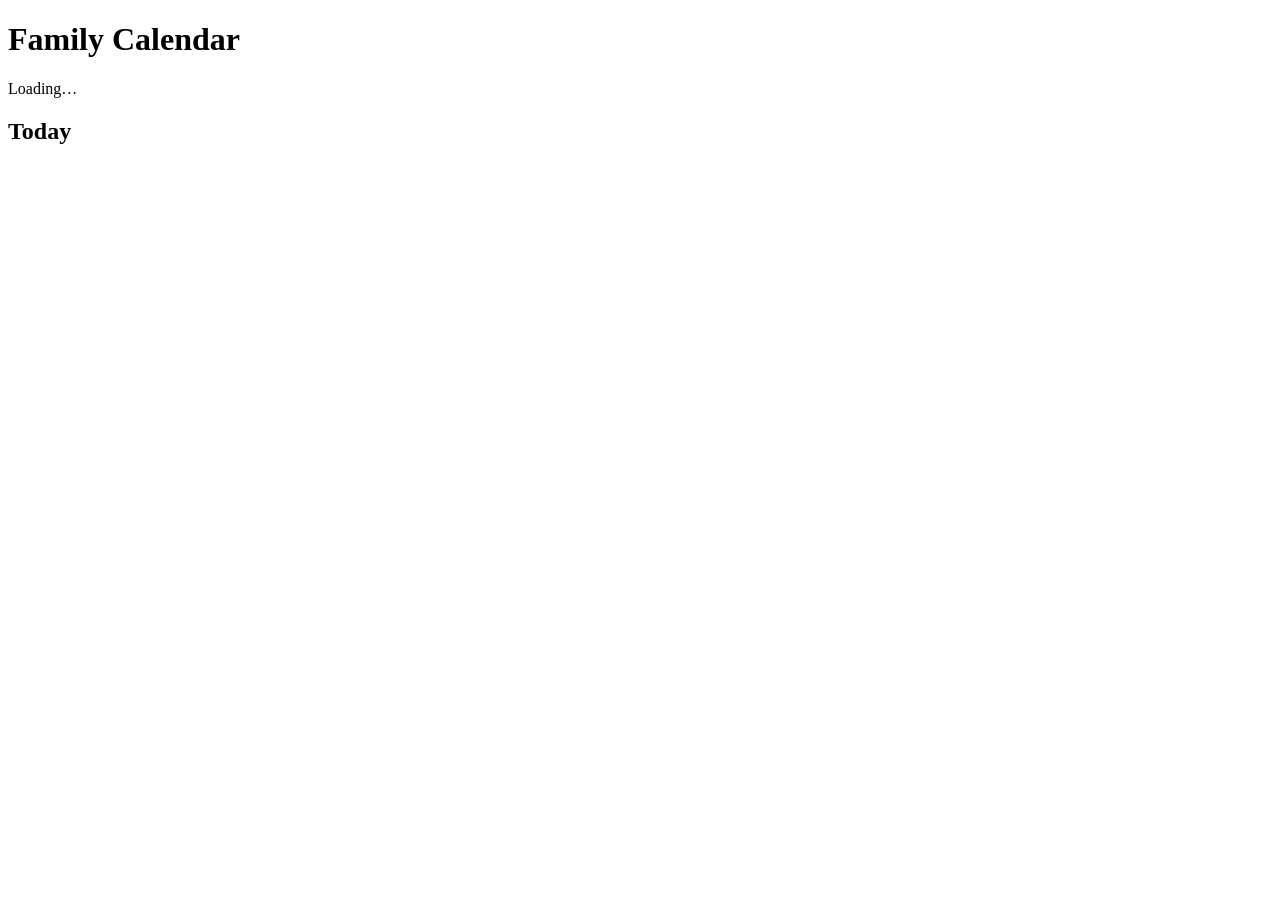
==== app/static/index.html @ 855e7775 "Initial commit: Skylight-style family calendar for Raspberry Pi 4" ====
<!doctype html>
<html lang="en">
  <head>
    <meta charset="utf-8" />
    <meta name="viewport" content="width=device-width, initial-scale=1, viewport-fit=cover" />
    <meta name="color-scheme" content="light dark" />
    <meta name="theme-color" content="#f5f3ee" />
    <title>Family Calendar</title>
    <link rel="icon" href="data:," />
    <script>
      // Resolve the theme before first paint to avoid a flash.
      (function () {
        var param = new URLSearchParams(location.search).get("theme");
        var theme =
          param === "light" || param === "dark"
            ? param
            : matchMedia("(prefers-color-scheme: dark)").matches
            ? "dark"
            : "light";
        document.documentElement.dataset.theme = theme;
      })();
    </script>
    <link rel="stylesheet" href="/static/style.css" />
  </head>
  <body>
    <div id="app" class="app">
      <header class="topbar">
        <div class="topbar-left">
          <h1 id="title" class="title">Family Calendar</h1>
          <div id="subtitle" class="subtitle">Loading…</div>
        </div>
        <div class="topbar-right">
          <div id="weather" class="weather" aria-live="polite"></div>
          <div id="clock" class="clock" aria-live="off"></div>
        </div>
      </header>

      <main class="layout">
        <aside class="today-panel" aria-label="Today">
          <div class="panel-header">
            <h2 id="today-heading">Today</h2>
            <div id="today-date" class="today-date"></div>
          </div>
          <div id="today-list" class="today-list" role="list"></div>
          <div id="status" class="status"></div>
        </aside>

        <section class="week-panel" aria-label="This week">
          <div id="week-header" class="week-header"></div>
          <div id="week-allday" class="week-allday"></div>
          <div id="week-body" class="week-body">
            <div id="time-gutter" class="time-gutter"></div>
            <div id="week-grid" class="week-grid"></div>
          </div>
        </section>
      </main>

      <div id="banner" class="banner hidden" role="status"></div>
    </div>

    <noscript>This calendar needs JavaScript enabled.</noscript>
    <script type="module" src="/static/app.js"></script>
  </body>
</html>
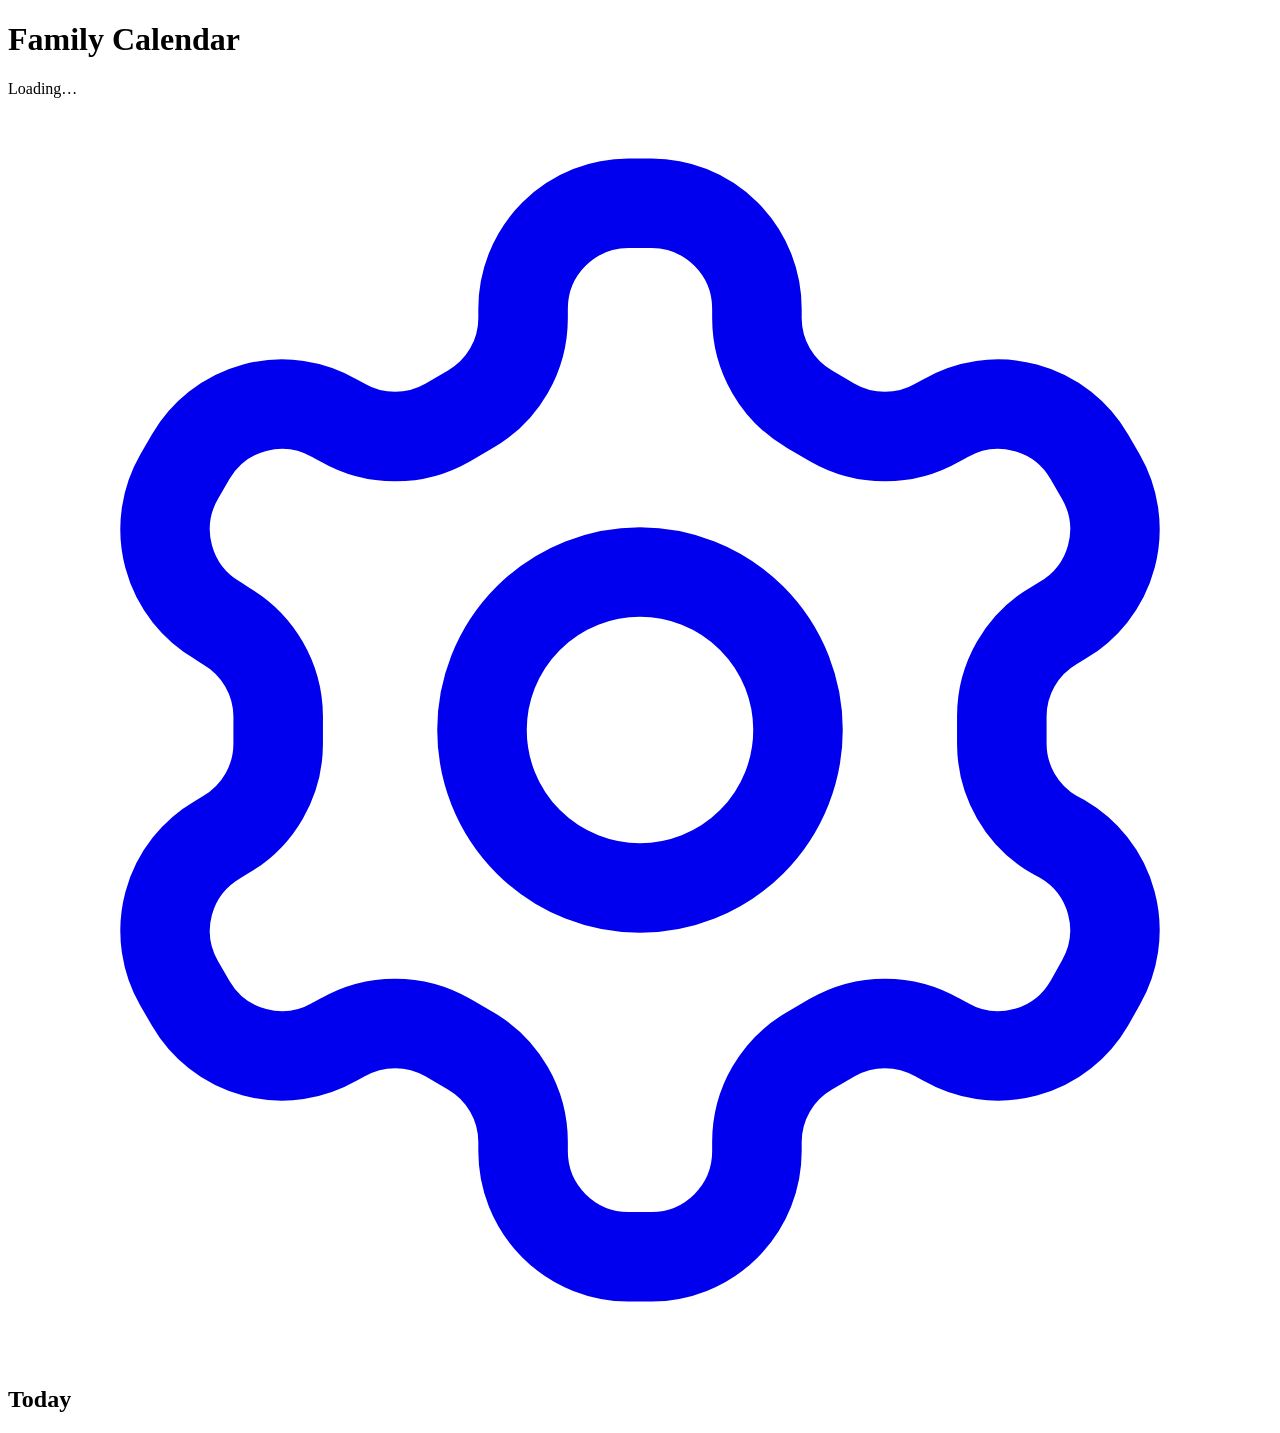
==== commit fcfba275: "Add settings UI for managing calendars, display, and weather" ====
--- a/app/static/index.html
+++ b/app/static/index.html
@@ -32,6 +32,14 @@
         <div class="topbar-right">
           <div id="weather" class="weather" aria-live="polite"></div>
           <div id="clock" class="clock" aria-live="off"></div>
+          <a class="settings-link" href="/settings" title="Calendar settings" aria-label="Calendar settings">
+            <svg viewBox="0 0 24 24" aria-hidden="true" fill="none" stroke="currentColor" stroke-width="1.7" stroke-linecap="round" stroke-linejoin="round">
+              <path
+                d="M12.22 2h-.44a2 2 0 0 0-2 2v.18a2 2 0 0 1-1 1.73l-.43.25a2 2 0 0 1-2 0l-.15-.08a2 2 0 0 0-2.73.73l-.22.38a2 2 0 0 0 .73 2.73l.15.1a2 2 0 0 1 1 1.72v.51a2 2 0 0 1-1 1.74l-.15.09a2 2 0 0 0-.73 2.73l.22.38a2 2 0 0 0 2.73.73l.15-.08a2 2 0 0 1 2 0l.43.25a2 2 0 0 1 1 1.73V20a2 2 0 0 0 2 2h.44a2 2 0 0 0 2-2v-.18a2 2 0 0 1 1-1.73l.43-.25a2 2 0 0 1 2 0l.15.08a2 2 0 0 0 2.73-.73l.22-.39a2 2 0 0 0-.73-2.73l-.15-.08a2 2 0 0 1-1-1.74v-.5a2 2 0 0 1 1-1.74l.15-.09a2 2 0 0 0 .73-2.73l-.22-.38a2 2 0 0 0-2.73-.73l-.15.08a2 2 0 0 1-2 0l-.43-.25a2 2 0 0 1-1-1.73V4a2 2 0 0 0-2-2z"
+              />
+              <circle cx="12" cy="12" r="3" />
+            </svg>
+          </a>
         </div>
       </header>
 
